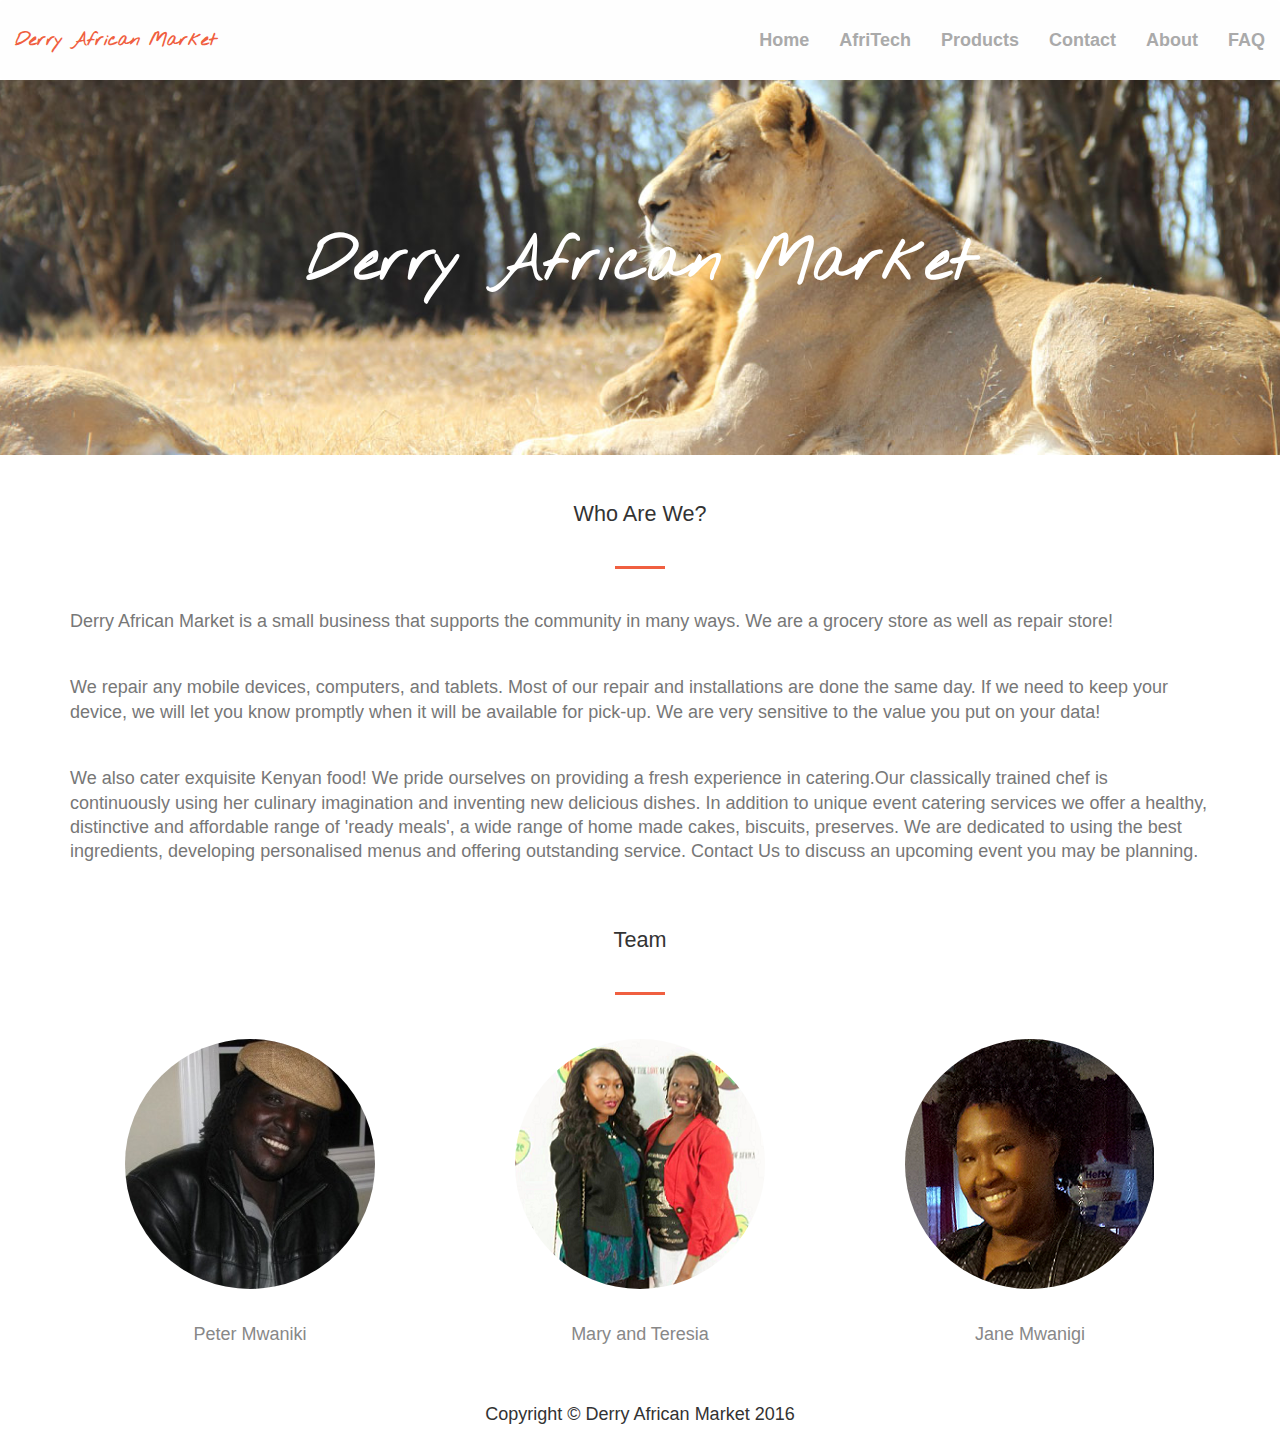
==== about.html @ c01f2d6a "completed about page" ====
<!DOCTYPE html>
<html lang="en">
  <head>
    <title>Derry African Market</title>
    <link rel="stylesheet" href="https://maxcdn.bootstrapcdn.com/bootstrap/3.3.6/css/bootstrap.min.css">
    <link rel="stylesheet" href="css/styles.css">
    <link rel="stylesheet" href="https://maxcdn.bootstrapcdn.com/font-awesome/4.5.0/css/font-awesome.min.css">
    <link rel="stylesheet" href="http://fonts.googleapis.com/css?family=Nothing+You+Could+Do">
  </head>
  <body>
    <nav role="navigation" class="navbar navbar-default">
      <div class="navbar-header">
        <button type="button" data-toggle="collapse" data-target="#navbar-inverse" aria-expanded="false" aria-controls="navbar" class="navbar-toggle collapsed"><span class="sr-only">Toggle navigation</span><span class="icon-bar"></span><span class="icon-bar"></span><span class="icon-bar"></span></button><a href="index.html" class="navbar-brand">Derry African Market</a>
      </div>
      <div id="navbar-inverse" class="collapse navbar-collapse">
        <ul class="nav navbar-nav navbar-right">
          <li><a href="index.html">Home</a></li>
          <li><a href="services.html">AfriTech</a></li>
          <li><a href="products.html">Products</a></li>
          <li><a href="contact.html">Contact</a></li>
          <li><a href="about.html">About</a></li>
          <li><a href="faq.html">FAQ</a></li>
        </ul>
      </div>
    </nav>
    <div class="container-fluid">
      <div class="row">
        <div class="header col-md12 text-center">
          <h1>Derry African Market</h1>
        </div>
      </div>
    </div>
    <div class="container">
      <div class="row">
        <div class="service-title col-lg-12 text-center">
          <h2>Who Are We?</h2>
          <hr class="primary">
        </div>
      </div>
      <div class="row">
        <div class="col-md-12">
          <p class="text-muted">Derry African Market is a small business that supports the community in many ways. We are a grocery store as well as repair store! </p><br>
          <p class="text-muted">We repair any mobile devices, computers, and tablets. Most of our repair and installations are done the same day. If we need to keep your device, we will let you know promptly when it will be available for pick-up. We are very sensitive to the value you put on your data!</p><br>
          <p class="text-muted">We also cater exquisite Kenyan food! We pride ourselves on providing a fresh experience in catering.Our classically trained chef is continuously using her culinary imagination and inventing new delicious dishes. In addition to unique event catering services we offer a healthy, distinctive and affordable range of 'ready meals', a wide range of home made cakes, biscuits, preserves. We are dedicated to using the best ingredients, developing personalised menus and offering outstanding service. Contact Us to discuss an upcoming event you may be planning.</p>
        </div>
      </div>
      <div class="row">
        <div class="service-title col-lg-12 text-center">
          <h2>Team</h2>
          <hr class="primary">
        </div>
      </div>
      <div class="row">
        <div class="col-md-4 col-sm-6 text-center">
          <div class="thumbnail"><img src="img/person-1.jpg" class="img-responsive img-circle">
            <div class="caption">
              <h3>Peter Mwaniki</h3>
            </div>
          </div>
        </div>
        <div class="col-md-4 col-sm-6 text-center">
          <div class="thumbnail"><img src="img/person-2.PNG" class="img-responsive img-circle">
            <div class="caption">
              <h3>Mary and Teresia</h3>
            </div>
          </div>
        </div>
        <div class="col-md-4 col-sm-6 text-center">
          <div class="thumbnail"><img src="img/person-3.PNG" class="img-responsive img-circle">
            <div class="caption">
              <h3>Jane Mwanigi</h3>
            </div>
          </div>
        </div>
      </div>
    </div>
    <footer>
      <div class="container-fluid">
        <div class="row">
          <div class="copyright col-md-12">Copyright &copy; Derry African Market 2016</div>
        </div>
      </div>
    </footer>
    <script src="https://ajax.googleapis.com/ajax/libs/jquery/1.12.0/jquery.min.js"></script>
    <script src="https://maxcdn.bootstrapcdn.com/bootstrap/3.3.6/js/bootstrap.min.js"></script>
  </body>
</html>
---- css/styles.css ----
/*
 * typeguide.css
 * by @kev_mcg
 * http://github.com/kmcgillivray
 ---------------------------------
 * daf.css
 * by @FuentesDPro
 * http://github.com/dfuentes22;
 */
 
 /*-----------General----------*/

/*-----------Typography----------*/
html {
  font-size: 15px;
}
@media (min-width: 768px) {
  html {
    font-size: 18px;
  }
}
body {
  font-family: Helvetica, sans-serif;
  font-size: 1em;
  line-height: 1.35;
}
p {
  margin-top: 0px;
  margin-bottom: 1rem;
}
h1,
h2,
h3,
h4,
h5,
h6 {
  margin-top: 1.5rem;
  margin-bottom: .5rem;
  font-size: 1rem;
}
h1 {
  margin-top: 0px;
  font-size: 1.4rem;
}
h2 {
  font-size: 1.2rem;
}
ul {
  padding-left: 20px;
}
ol {
  padding-left: 30px;
}
/* --List styling (bug in nav)
ul li,
ol li {
  margin-top: 0px;
  margin-bottom: .75rem;
}*/
blockquote {
  padding-left: .75rem;
  padding-right: .75rem;
  font-size: .9rem;
  line-height: 1.35;
  border-left: none;
}
hr {
  margin-top: 40px;
  margin-bottom: 40px;
  border-bottom: 1px solid #777;
  border-top: 0px;
  border-left: 0px;
  border-right: 0px;
}

/**  Header Navigation **/

.navbar {
    top: 0;
    right:0;
    padding: 15px 0;
    z-index: 0;
}

.navbar-default {
    background-image: none;
    background-color: #fefefe;
    border: none;
    box-shadow: none;
    margin: 0;
}

.navbar-default .navbar-nav > li > a {
    font-weight: 700;
    color: #aaa;
    background: transparent;
    text-shadow: none;
}

.navbar-default .navbar-brand {
    font-family: "Nothing You Could Do", cursive;
    font-weight: 700;
    color: #f05f40;
}

.navbar-default .navbar-nav > li > a:hover {
    color: #E15D5F;
}

.navbar-default .navbar-nav .active a {
    font-weight: 700;
    color: #729f98;
    background: transparent;
    text-shadow: none;
}

.navbar-default .navbar-nav .active a:hover {
    color: #E15D5F;
    background: transparent;
    text-shadow: none;
}

.navbar-default .navbar-nav .active a:focus {
    color: #E15D5F;
    background: transparent;
    text-shadow: none;
}


.navbar-default .navbar-nav > .open > a, .navbar-default .navbar-nav > .active > a {
    box-shadow: none;
}

/**  Navbar Toggle **/

.navbar-default .navbar-toggle {
    background-color: #de275c;
    border-color: #DE275C;
}

.navbar-default .navbar-toggle:hover {
    background-color: #de275c;
    border-color: #DE275C;
}

.navbar-default .navbar-toggle:focus {
    background-color: #de275c;
}

.navbar-default .navbar-toggle .icon-bar {
    background-color: white;
}

.navbar-collapse {
  background-color: rgba(219,228,227, .5)
}

@media (min-width: 768px) {
    .navbar-collapse {
        background-color: transparent;
    }
}

/*----------- Splash -----------*/
.side{
  min-height:750px;
  text-align: center;
  vertical-align: middle;
}

.side p {
  padding-top: 200px;
  font-family: 'Nothing You Could Do', cursive;
  font-size: 100px;
  font-weight: 700;
}
.side:hover{
  opacity: .7;
  transition: opacity .50s ease-in-out;
  -moz-transition: opacity .50s ease-in-out;
  -webkit-transition: opacity .50s ease-in-out;
}

.splash-left {
  background-image: url("../img/savannah-day.jpg");
  background-position: center center;
  background-size: cover;
}

.splash-right {
  background-image: url("../img/savannah-night.jpg");
  background-position: center center;
  background-size: cover;
  color: tomato;
}

 .splash-left a {
  color: DarkSlateGray;
  text-decoration: none;
 }

  .splash-right a {
  color: tomato;
  text-decoration: none;
 }

 .side a:hover {
  color:black;
 }


/*----------- footer -----------*/

.copyright {
  text-align: center;
  padding-top: 15px;
  padding-bottom: 15px;
}
/*----------- services -----------*/
.header {
  background-image: url("../img/services.jpg");
  background-position: center center;
  background-size: cover;
  padding-top: 150px;
  padding-bottom: 150px;
}

.header h1{
  font-size: 60px;
  font-family: 'Nothing You Could Do', cursive;
  font-weight: 700;
  color: white;
}

.service-title {
  padding-top: 20px;
}

.service-box {
  padding-bottom: 50px;
}
@media (min-width: 992px) {
  .service-box {
    margin: 20px auto 0;
  }
}

.service-box p {
  margin-bottom: 0;
}

hr {
border-color: #f05f40;
border-width: 3px;
max-width: 50px;
}

.service-list {
  margin-top: 50px;
  padding-top: 20px;
}

.service-list hr {
  border-color: #fff;
  padding-bottom: 0;
  margin-bottom: 0;
}

.list {
    background-color: #f05f40;
}

.list-items {
    padding-bottom: 20px;
    padding-top: 20px;
}
.item {
  white-space: nowrap;
}
.service-text {
  color:#f05f40;
}
/*----------- Products -----------*/

.thumbnail {
  border: none;
}

.caption h3 {
  color: #888;
}
/*----------- About -----------*/

}
/*-----------  -----------*/
/*-----------  -----------*/
/*-----------  -----------*/
/*-----------  -----------*/
/*-----------  -----------*/
/*-----------  -----------*/
/*-----------  -----------*/
/*-----------  -----------*/
/*-----------  -----------*/
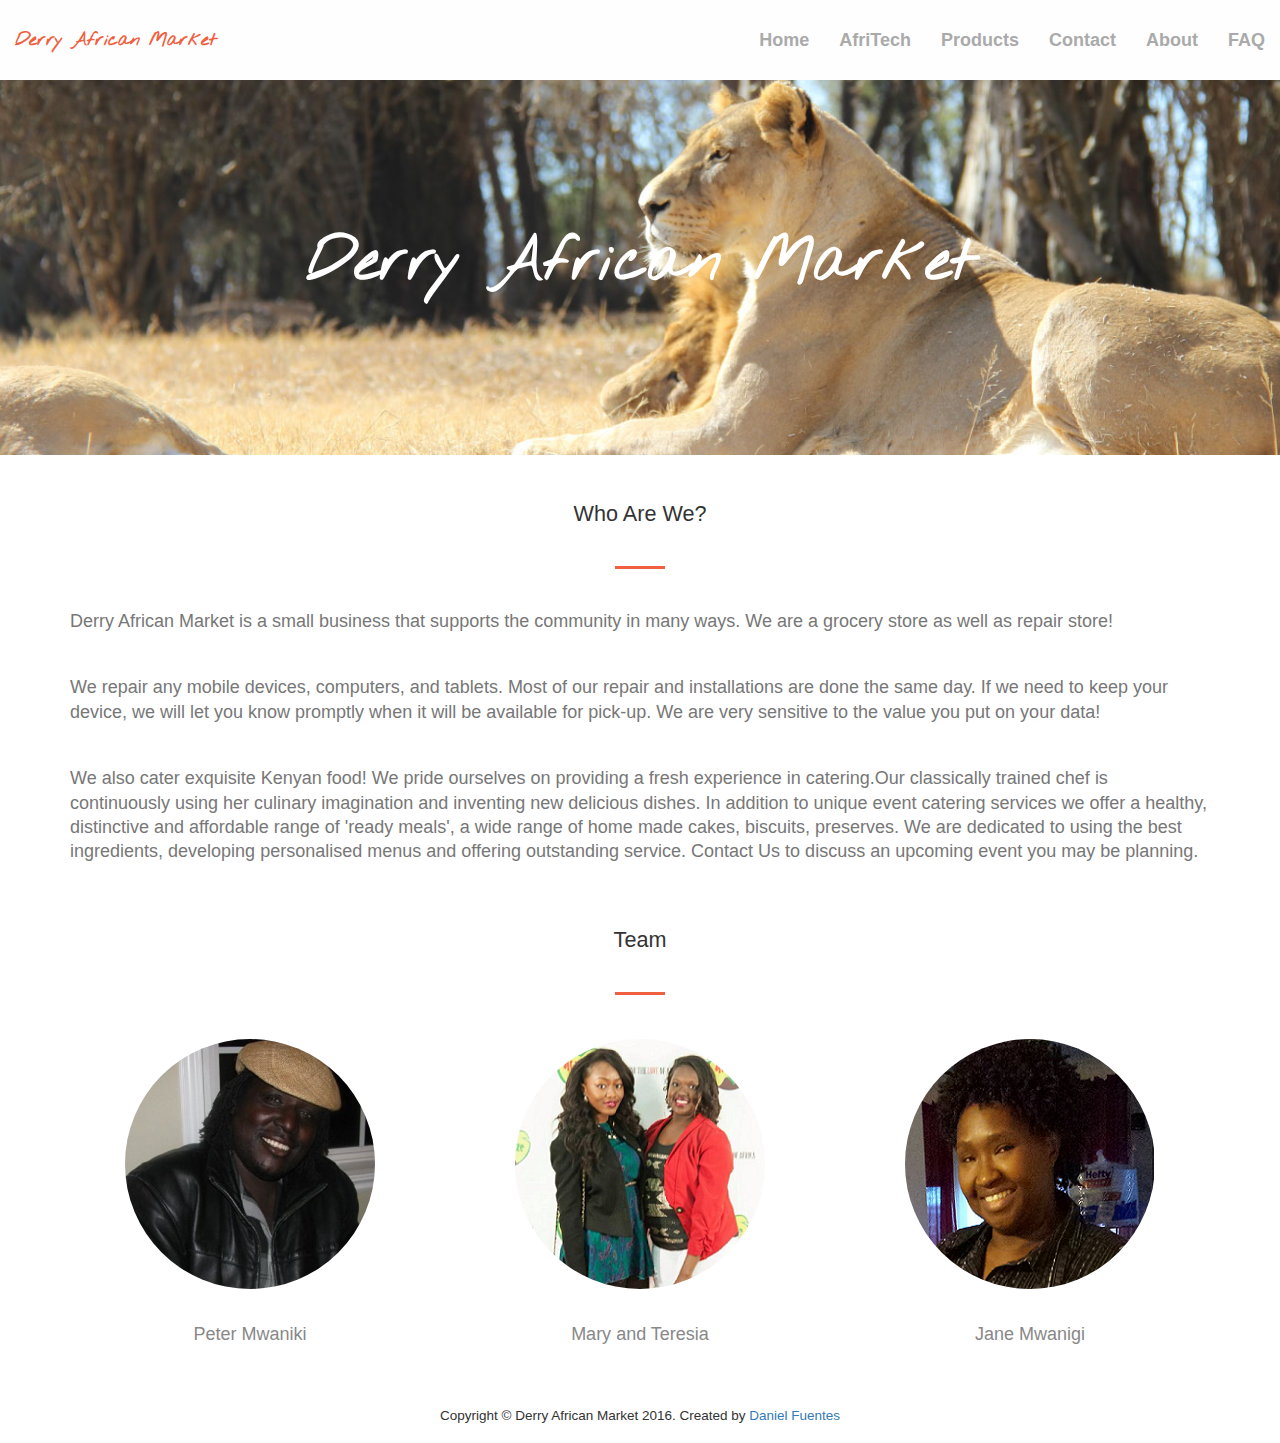
==== commit 8499b8da: "updated footer" ====
--- a/about.html
+++ b/about.html
@@ -1,87 +1 @@
-<!DOCTYPE html>
-<html lang="en">
-  <head>
-    <title>Derry African Market</title>
-    <link rel="stylesheet" href="https://maxcdn.bootstrapcdn.com/bootstrap/3.3.6/css/bootstrap.min.css">
-    <link rel="stylesheet" href="css/styles.css">
-    <link rel="stylesheet" href="https://maxcdn.bootstrapcdn.com/font-awesome/4.5.0/css/font-awesome.min.css">
-    <link rel="stylesheet" href="http://fonts.googleapis.com/css?family=Nothing+You+Could+Do">
-  </head>
-  <body>
-    <nav role="navigation" class="navbar navbar-default">
-      <div class="navbar-header">
-        <button type="button" data-toggle="collapse" data-target="#navbar-inverse" aria-expanded="false" aria-controls="navbar" class="navbar-toggle collapsed"><span class="sr-only">Toggle navigation</span><span class="icon-bar"></span><span class="icon-bar"></span><span class="icon-bar"></span></button><a href="index.html" class="navbar-brand">Derry African Market</a>
-      </div>
-      <div id="navbar-inverse" class="collapse navbar-collapse">
-        <ul class="nav navbar-nav navbar-right">
-          <li><a href="index.html">Home</a></li>
-          <li><a href="services.html">AfriTech</a></li>
-          <li><a href="products.html">Products</a></li>
-          <li><a href="contact.html">Contact</a></li>
-          <li><a href="about.html">About</a></li>
-          <li><a href="faq.html">FAQ</a></li>
-        </ul>
-      </div>
-    </nav>
-    <div class="container-fluid">
-      <div class="row">
-        <div class="header col-md12 text-center">
-          <h1>Derry African Market</h1>
-        </div>
-      </div>
-    </div>
-    <div class="container">
-      <div class="row">
-        <div class="service-title col-lg-12 text-center">
-          <h2>Who Are We?</h2>
-          <hr class="primary">
-        </div>
-      </div>
-      <div class="row">
-        <div class="col-md-12">
-          <p class="text-muted">Derry African Market is a small business that supports the community in many ways. We are a grocery store as well as repair store! </p><br>
-          <p class="text-muted">We repair any mobile devices, computers, and tablets. Most of our repair and installations are done the same day. If we need to keep your device, we will let you know promptly when it will be available for pick-up. We are very sensitive to the value you put on your data!</p><br>
-          <p class="text-muted">We also cater exquisite Kenyan food! We pride ourselves on providing a fresh experience in catering.Our classically trained chef is continuously using her culinary imagination and inventing new delicious dishes. In addition to unique event catering services we offer a healthy, distinctive and affordable range of 'ready meals', a wide range of home made cakes, biscuits, preserves. We are dedicated to using the best ingredients, developing personalised menus and offering outstanding service. Contact Us to discuss an upcoming event you may be planning.</p>
-        </div>
-      </div>
-      <div class="row">
-        <div class="service-title col-lg-12 text-center">
-          <h2>Team</h2>
-          <hr class="primary">
-        </div>
-      </div>
-      <div class="row">
-        <div class="col-md-4 col-sm-6 text-center">
-          <div class="thumbnail"><img src="img/person-1.jpg" class="img-responsive img-circle">
-            <div class="caption">
-              <h3>Peter Mwaniki</h3>
-            </div>
-          </div>
-        </div>
-        <div class="col-md-4 col-sm-6 text-center">
-          <div class="thumbnail"><img src="img/person-2.PNG" class="img-responsive img-circle">
-            <div class="caption">
-              <h3>Mary and Teresia</h3>
-            </div>
-          </div>
-        </div>
-        <div class="col-md-4 col-sm-6 text-center">
-          <div class="thumbnail"><img src="img/person-3.PNG" class="img-responsive img-circle">
-            <div class="caption">
-              <h3>Jane Mwanigi</h3>
-            </div>
-          </div>
-        </div>
-      </div>
-    </div>
-    <footer>
-      <div class="container-fluid">
-        <div class="row">
-          <div class="copyright col-md-12">Copyright &copy; Derry African Market 2016</div>
-        </div>
-      </div>
-    </footer>
-    <script src="https://ajax.googleapis.com/ajax/libs/jquery/1.12.0/jquery.min.js"></script>
-    <script src="https://maxcdn.bootstrapcdn.com/bootstrap/3.3.6/js/bootstrap.min.js"></script>
-  </body>
-</html>+<!DOCTYPE html><html lang="en"><head><title>Derry African Market</title><link rel="stylesheet" href="https://maxcdn.bootstrapcdn.com/bootstrap/3.3.6/css/bootstrap.min.css"><link rel="stylesheet" href="css/styles.css"><link rel="stylesheet" href="https://maxcdn.bootstrapcdn.com/font-awesome/4.5.0/css/font-awesome.min.css"><link rel="stylesheet" href="http://fonts.googleapis.com/css?family=Nothing+You+Could+Do"></head><body><nav role="navigation" class="navbar navbar-default"><div class="navbar-header"><button type="button" data-toggle="collapse" data-target="#navbar-inverse" aria-expanded="false" aria-controls="navbar" class="navbar-toggle collapsed"><span class="sr-only">Toggle navigation</span><span class="icon-bar"></span><span class="icon-bar"></span><span class="icon-bar"></span></button><a href="index.html" class="navbar-brand">Derry African Market</a></div><div id="navbar-inverse" class="collapse navbar-collapse"><ul class="nav navbar-nav navbar-right"><li><a href="index.html">Home</a></li><li><a href="services.html">AfriTech</a></li><li><a href="products.html">Products</a></li><li><a href="contact.html">Contact</a></li><li><a href="about.html">About</a></li><li><a href="faq.html">FAQ</a></li></ul></div></nav><div class="container-fluid"><div class="row"><div class="header col-md12 text-center"><h1>Derry African Market</h1></div></div></div><div class="container"><div class="row"><div class="service-title col-lg-12 text-center"><h2>Who Are We?</h2><hr class="primary"></div></div><div class="row"><div class="col-md-12"><p class="text-muted">Derry African Market is a small business that supports the community in many ways. We are a grocery store as well as repair store! </p><br><p class="text-muted">We repair any mobile devices, computers, and tablets. Most of our repair and installations are done the same day. If we need to keep your device, we will let you know promptly when it will be available for pick-up. We are very sensitive to the value you put on your data!</p><br><p class="text-muted">We also cater exquisite Kenyan food! We pride ourselves on providing a fresh experience in catering.Our classically trained chef is continuously using her culinary imagination and inventing new delicious dishes. In addition to unique event catering services we offer a healthy, distinctive and affordable range of 'ready meals', a wide range of home made cakes, biscuits, preserves. We are dedicated to using the best ingredients, developing personalised menus and offering outstanding service. Contact Us to discuss an upcoming event you may be planning.</p></div></div><div class="row"><div class="service-title col-lg-12 text-center"><h2>Team</h2><hr class="primary"></div></div><div class="row"><div class="col-md-4 col-sm-6 text-center"><div class="thumbnail"><img src="img/person-1.jpg" class="img-responsive img-circle"><div class="caption"><h3>Peter Mwaniki</h3></div></div></div><div class="col-md-4 col-sm-6 text-center"><div class="thumbnail"><img src="img/person-2.PNG" class="img-responsive img-circle"><div class="caption"><h3>Mary and Teresia</h3></div></div></div><div class="col-md-4 col-sm-6 text-center"><div class="thumbnail"><img src="img/person-3.PNG" class="img-responsive img-circle"><div class="caption"><h3>Jane Mwanigi</h3></div></div></div></div></div><footer><div class="container-fluid"><div class="row"><div class="copyright col-md-12"> <p>Copyright &copy Derry African Market 2016. Created by <a href="http://www.imdanielfuentes.com">Daniel Fuentes</a></p></div></div></div></footer><script src="https://ajax.googleapis.com/ajax/libs/jquery/1.12.0/jquery.min.js"></script><script src="https://maxcdn.bootstrapcdn.com/bootstrap/3.3.6/js/bootstrap.min.js"></script></body></html>--- a/css/styles.css
+++ b/css/styles.css
@@ -213,8 +213,12 @@
 
 .copyright {
   text-align: center;
-  padding-top: 15px;
-  padding-bottom: 15px;
+  padding-top: 20px;
+  padding-bottom: 0px;
+}
+
+.copyright p {
+  font-size: .75em;
 }
 /*----------- services -----------*/
 .header {
@@ -289,9 +293,12 @@
 .caption h3 {
   color: #888;
 }
-/*----------- About -----------*/
-
-}
+/*----------- Faq -----------*/
+
+.faq-answers p {
+  font-size: 16px;
+}
+
 /*-----------  -----------*/
 /*-----------  -----------*/
 /*-----------  -----------*/
